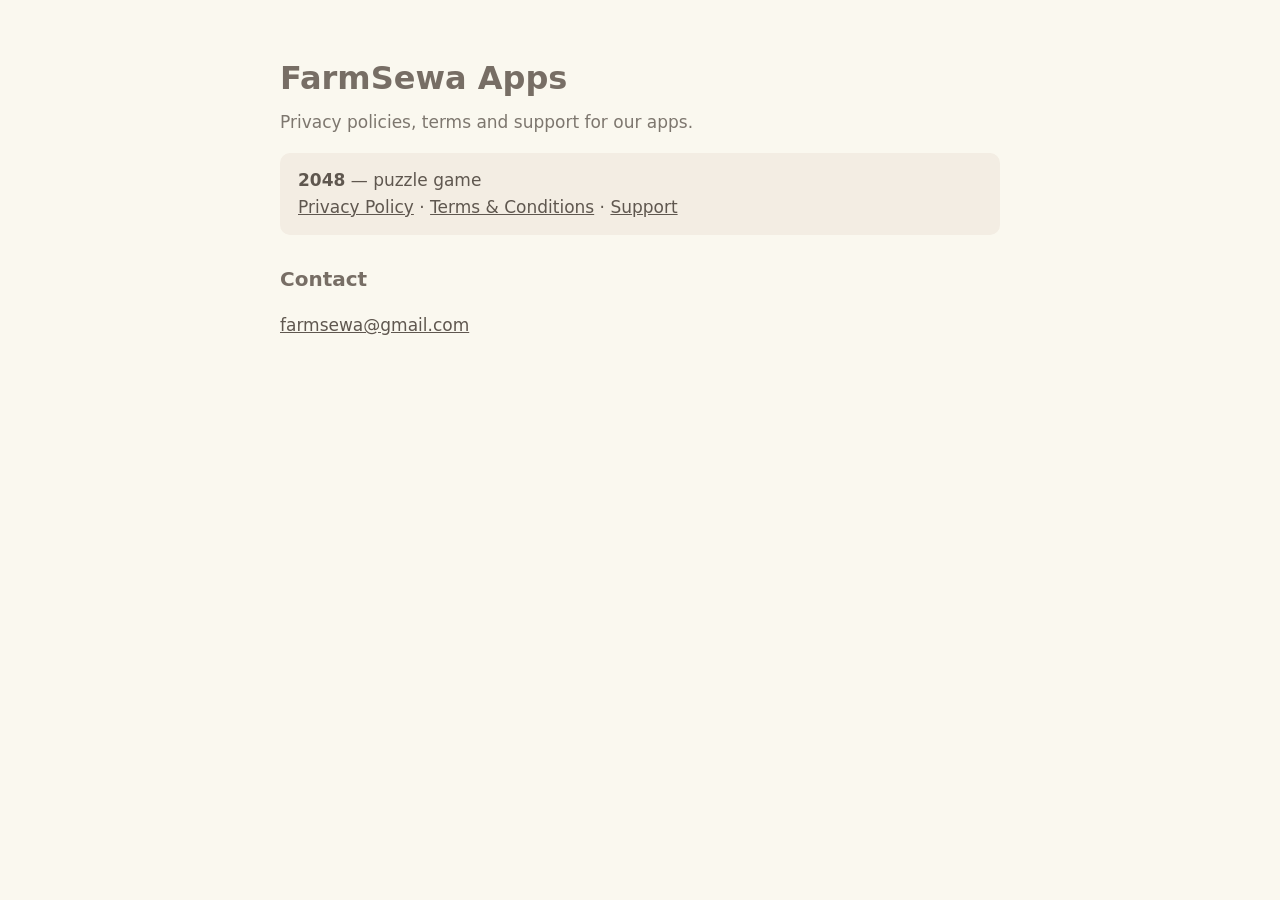
==== index.html @ 66a26efb "Add FarmSewa legal pages with 2048 privacy policy, terms and support" ====
<!doctype html>
<html lang="en">
<head>
<meta charset="utf-8">
<meta name="viewport" content="width=device-width, initial-scale=1">
<title>FarmSewa – Apps</title>
<link rel="stylesheet" href="assets/style.css">
</head>
<body>
<main>
  <h1>FarmSewa Apps</h1>
  <p class="updated">Privacy policies, terms and support for our apps.</p>
  <ul class="cards">
    <li><strong>2048</strong> — puzzle game<br>
      <a href="2048/privacy-policy.html">Privacy Policy</a> ·
      <a href="2048/terms-and-conditions.html">Terms &amp; Conditions</a> ·
      <a href="2048/support.html">Support</a></li>
  </ul>
  <h2>Contact</h2>
  <p><a href="mailto:farmsewa@gmail.com">farmsewa@gmail.com</a></p>
</main>
</body>
</html>
---- assets/style.css ----
:root { --bg: #faf8ef; --text: #5f574f; --title: #776e65; --card: #f3ede3; }
@media (prefers-color-scheme: dark) {
  :root { --bg: #1e1b18; --text: #d6cdc4; --title: #eee4da; --card: #2b2723; }
}
body { margin: 0; background: var(--bg); color: var(--text);
       font: 17px/1.6 -apple-system, system-ui, "Segoe UI", Roboto, sans-serif; }
main { max-width: 720px; margin: 0 auto; padding: 32px 16px 64px; }
h1, h2 { color: var(--title); }
h1 { font-size: 32px; margin-bottom: 4px; }
h2 { font-size: 20px; margin-top: 28px; }
.updated { opacity: .8; margin-top: 0; }
a { color: inherit; }
ul.cards { list-style: none; padding: 0; }
ul.cards li { background: var(--card); border-radius: 10px; padding: 14px 18px; margin: 10px 0; }
.back { display: inline-block; margin-bottom: 16px; }
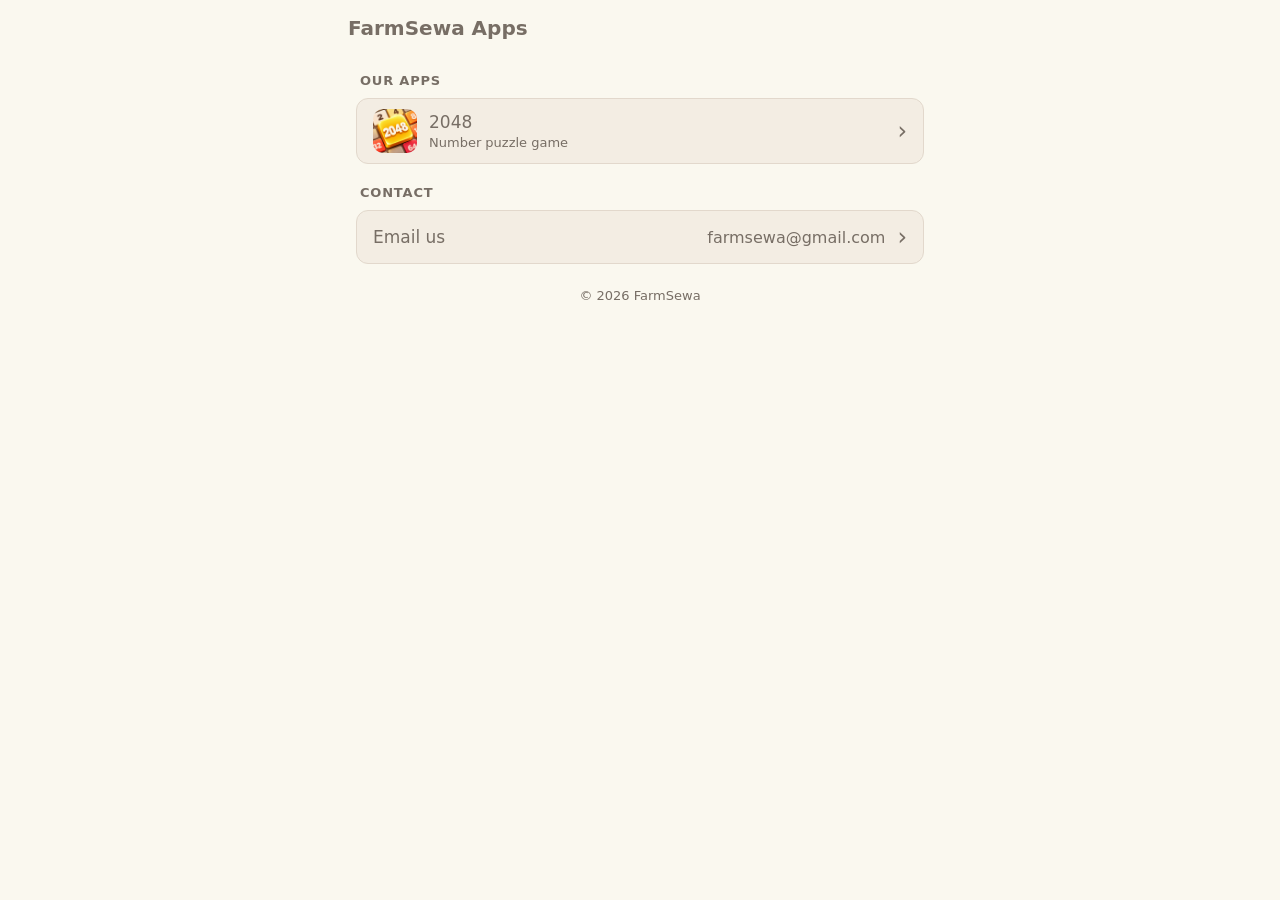
==== commit 19d2369c: "Match the 2048 app UI, add in-app embed mode and theme support" ====
--- a/index.html
+++ b/index.html
@@ -2,22 +2,28 @@
 <html lang="en">
 <head>
 <meta charset="utf-8">
-<meta name="viewport" content="width=device-width, initial-scale=1">
-<title>FarmSewa – Apps</title>
+<meta name="viewport" content="width=device-width, initial-scale=1, viewport-fit=cover">
+<title>FarmSewa Apps</title>
+<link rel="icon" href="2048/icon.png">
 <link rel="stylesheet" href="assets/style.css">
+<script src="assets/site.js"></script>
 </head>
 <body>
+<header class="topbar"><h1>FarmSewa Apps</h1></header>
 <main>
-  <h1>FarmSewa Apps</h1>
-  <p class="updated">Privacy policies, terms and support for our apps.</p>
-  <ul class="cards">
-    <li><strong>2048</strong> — puzzle game<br>
-      <a href="2048/privacy-policy.html">Privacy Policy</a> ·
-      <a href="2048/terms-and-conditions.html">Terms &amp; Conditions</a> ·
-      <a href="2048/support.html">Support</a></li>
-  </ul>
-  <h2>Contact</h2>
-  <p><a href="mailto:farmsewa@gmail.com">farmsewa@gmail.com</a></p>
+  <section class="section">
+    <h2 class="section-title">Our apps</h2>
+    <div class="card">
+      <a class="row" href="2048/"><span class="label"><span style="display:flex;align-items:center;gap:12px"><img src="2048/icon.png" alt=""><span>2048<small>Number puzzle game</small></span></span></span><span class="chevron">›</span></a>
+    </div>
+  </section>
+  <section class="section">
+    <h2 class="section-title">Contact</h2>
+    <div class="card">
+      <a class="row" href="mailto:farmsewa@gmail.com"><span class="label">Email us</span><span class="value">farmsewa@gmail.com</span><span class="chevron">›</span></a>
+    </div>
+  </section>
+  <p class="copyright">© 2026 FarmSewa</p>
 </main>
 </body>
 </html>
--- a/assets/style.css
+++ b/assets/style.css
@@ -1,15 +1,86 @@
-:root { --bg: #faf8ef; --text: #5f574f; --title: #776e65; --card: #f3ede3; }
+/* Matches the 2048 app UI: same colors, cards, rows and type sizes. */
+:root {
+  --background: #faf8ef; --title: #776e65; --text: #776e65;
+  --card: #f3ede3; --border: #e2d8cc; --button: #8f7a66; --button-text: #f9f6f2;
+  color-scheme: light;
+}
 @media (prefers-color-scheme: dark) {
-  :root { --bg: #1e1b18; --text: #d6cdc4; --title: #eee4da; --card: #2b2723; }
+  :root:not([data-theme="light"]) {
+    --background: #1e1b18; --title: #eee4da; --text: #d6cdc4;
+    --card: #2b2723; --border: #3d3731; color-scheme: dark;
+  }
 }
-body { margin: 0; background: var(--bg); color: var(--text);
-       font: 17px/1.6 -apple-system, system-ui, "Segoe UI", Roboto, sans-serif; }
-main { max-width: 720px; margin: 0 auto; padding: 32px 16px 64px; }
-h1, h2 { color: var(--title); }
-h1 { font-size: 32px; margin-bottom: 4px; }
-h2 { font-size: 20px; margin-top: 28px; }
-.updated { opacity: .8; margin-top: 0; }
-a { color: inherit; }
-ul.cards { list-style: none; padding: 0; }
-ul.cards li { background: var(--card); border-radius: 10px; padding: 14px 18px; margin: 10px 0; }
-.back { display: inline-block; margin-bottom: 16px; }
+:root[data-theme="dark"] {
+  --background: #1e1b18; --title: #eee4da; --text: #d6cdc4;
+  --card: #2b2723; --border: #3d3731; color-scheme: dark;
+}
+
+* { box-sizing: border-box; }
+html { -webkit-text-size-adjust: 100%; }
+body {
+  margin: 0; background: var(--background); color: var(--text);
+  font: 16px/23px -apple-system, BlinkMacSystemFont, system-ui, "Segoe UI", Roboto, sans-serif;
+  -webkit-tap-highlight-color: transparent;
+}
+a { color: inherit; text-decoration: none; }
+
+/* Top bar, like the app's navigation header */
+.topbar {
+  position: sticky; top: 0; z-index: 1; background: var(--background);
+  display: flex; align-items: center; gap: 4px;
+  height: 56px; padding: 0 8px; max-width: 600px; margin: 0 auto;
+}
+.topbar .back {
+  font-size: 34px; line-height: 1; color: var(--title);
+  width: 40px; height: 40px; display: grid; place-items: center; border-radius: 20px;
+}
+.topbar .back:hover { background: var(--border); }
+.topbar h1 { margin: 0; font-size: 20px; font-weight: 600; color: var(--title); }
+
+/* Page content, like the app's Screen: 16px padding, 20px gap, max 600px */
+main {
+  display: flex; flex-direction: column; gap: 20px;
+  max-width: 600px; margin: 0 auto; padding: 16px 16px 40px;
+}
+.section { display: flex; flex-direction: column; gap: 8px; }
+.section-title {
+  margin: 0 0 0 4px; font-size: 13px; line-height: 18px; font-weight: 600;
+  letter-spacing: .8px; text-transform: uppercase; color: var(--text);
+}
+.card {
+  background: var(--card); border: 1px solid var(--border);
+  border-radius: 12px; overflow: hidden;
+}
+.card h2 {
+  margin: 0; padding: 14px 16px 0; font-size: 17px; line-height: 22px;
+  font-weight: bold; color: var(--title);
+}
+.card p { margin: 0; padding: 8px 16px; }
+.card > :last-child { padding-bottom: 14px; }
+.card a:not(.row) { text-decoration: underline; }
+
+/* List rows, like the app's ListRow */
+.row {
+  display: flex; align-items: center; gap: 12px;
+  min-height: 52px; padding: 10px 16px; color: var(--title);
+}
+.card > .row:last-child { padding-bottom: 10px; }
+.row + .row { border-top: 1px solid var(--border); }
+.row:active, .row:hover { background: var(--border); }
+.row .label { flex: 1; min-width: 0; font-size: 17px; }
+.row .label small { display: block; font-size: 13px; line-height: 18px; color: var(--text); }
+.row .value { min-width: 0; overflow: hidden; text-overflow: ellipsis; white-space: nowrap; font-size: 16px; color: var(--text); }
+.row .chevron { font-size: 24px; line-height: 26px; color: var(--text); }
+.row img { width: 44px; height: 44px; border-radius: 10px; }
+
+/* App header, like the About screen */
+.app-head { display: flex; flex-direction: column; align-items: center; gap: 6px; padding-top: 8px; }
+.app-head img { width: 96px; height: 96px; border-radius: 22px; }
+.app-head .name { font-size: 24px; font-weight: bold; color: var(--title); }
+.app-head .sub { font-size: 14px; }
+
+.updated { margin: 0 0 0 4px; font-size: 13px; }
+.copyright { text-align: center; font-size: 13px; margin: 0; }
+
+/* Inside the app: the native header already shows the title */
+.embed .topbar, .embed .copyright { display: none; }
